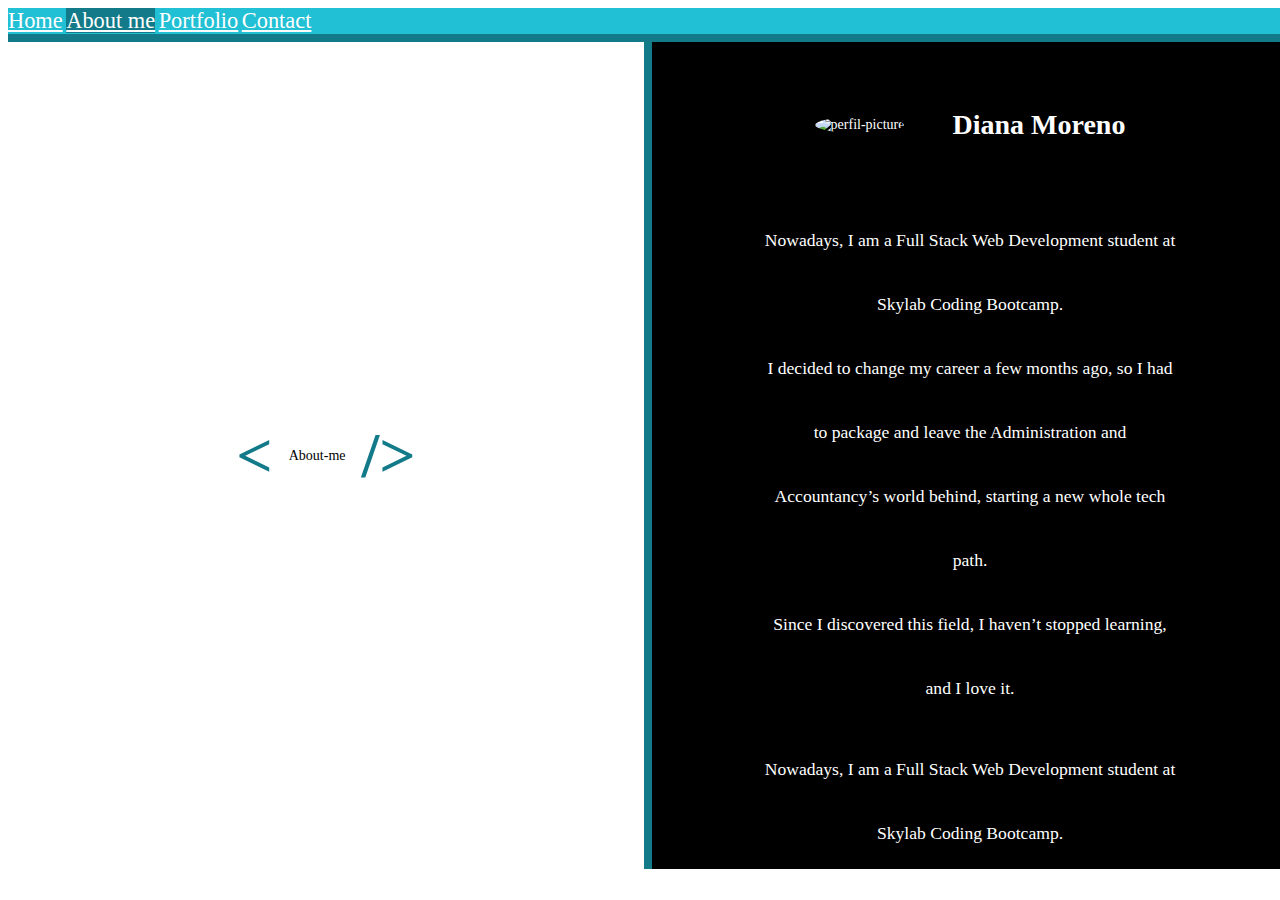
==== about-me.html @ f0077fcf "delete briefcase" ====
<!doctyple html>
<html lang="en-US">
<head>
  <meta charset="UTF-8">
  <meta http-equiv="X-UA-Compatible" content="IE=edge">
  <meta name="viewport" content="width=device-width, initial-scale=1">
  <title>PORTFOLIO | Diana-moreno.github.io</title>
  <link href="css/reset.css" type="text/css" rel="stylesheet">
  <link href="css/bootstrap-4.3.1-dist/css/bootstrap.min.css" type="text/css" rel="stylesheet">
  <link rel="stylesheet" href="https://cdnjs.cloudflare.com/ajax/libs/animate.css/3.7.2/animate.min.css">
  <link href="https://fonts.googleapis.com/css?family=Satisfy&display=swap" rel="stylesheet">
  <link href="./css/about-me.css" type="text/css" rel="stylesheet">
  <script src="https://kit.fontawesome.com/c0a664ee11.js"></script>
  <!--Catalogo de iconos: https://fontawesome.com/icons?d=gallery-->
  <script src="https://cdnjs.cloudflare.com/ajax/libs/popper.js/1.14.7/umd/popper.min.js"></script>
  <script src="https://code.jquery.com/jquery-3.4.1.min.js"></script>
  <script src="css/bootstrap-4.3.1-dist/js/bootstrap.min.js"></script>
</head>
<body>
  <nav class="nav nav-pills">
    <a class="nav-link" href="index.html">Home</a>
    <a class="nav-link active" href="about-me.html">About me</a>
    <a class="nav-link" href="portfolio.html">Portfolio</a>
    <a class="nav-link" href="contact.html">Contact</a>
  </nav>
  <div class="main-container">
    <div class="container-left">
          <span class="code-sign"><&nbsp</span>
          <p>About-me</p>
          <span class="code-sign">&nbsp/></span>
    </div>
    <div class="container-right animated fadeInRightBig">
      <article>
        <div class="heading-presentation">
          <img id="perfil-picture" src="./img/perfil2.png" alt="perfil-picture">
          <h1>Diana Moreno</h1>
        </div>
        <div class="text">
          <p>Nowadays, I am a Full Stack Web Development student at Skylab Coding Bootcamp.<br>I decided to change my career a few months ago, so I had to package and leave the Administration and Accountancy’s world behind, starting a new whole tech path.<br>Since I discovered this field, I haven’t stopped learning, and I love it.</p>
          <p>Nowadays, I am a Full Stack Web Development student at Skylab Coding Bootcamp.<br>I decided to change my career a few months ago, so I had to package and leave the Administration and Accountancy’s world behind, starting a new whole tech path.<br>Since I discovered this field, I haven’t stopped learning, and I love it.</p>
        </div>
      </article>
    </div>
  </div>
</body>
</html>
---- css/about-me.css ----
body {
  font-size: 14px;
  background-color: white;
  width: 100%;
  box-sizing: content-box;
}
.nav {
  border-bottom: 0.5rem solid #127a88;
  background-image: url('../img/turquoise-background-767269.jpg');
  background-color: #22c0d4;
}
.nav-link {
  color: white;
  font-size: 1.4rem;
}
.nav-pills .nav-link.active, .nav-pills .show>.nav-link {
  color: #fff;
  border-radius: 0;
  background-color: #127a88;
}
a:hover {
  color: #127a88;
}
.main-container {
  margin: 0;
  padding: 0;
  display: flex;
  width: 100%;
  height: calc(100% - 57px);
  overflow: hidden;
}
.container-left,
.container-right {
  width: 50%;
  display: flex;
  align-items: center;
  justify-content: center;
}
.container-left {
  background-color: white;
}
.container-right {
  background-color: black;
  border-left: 0.5rem solid #127a88;
}
.first-word,
.second-word > p {
  font-size: 4rem;
  font-family: 'Satisfy', cursive;
  margin-bottom: 0;
  display: flex;
}
.container-tags {
  width: 80%;
}
.first-word {
  justify-content: flex-start;
}
.second-word {
  justify-content: flex-end;
}
.code-sign {
  font-size: 4rem;
  color: #127a88;
  font-weight: 900;
}
.text > p {
  font-size: 1.1rem;
  color: white;
  line-height: 4rem;
  text-align: center;
}
article {
  width: 100%;
  height: 100%;
  padding: 2rem 7rem;
}
#perfil-picture {
  border-radius: 100%;
  margin-right: 3rem;
}
.heading-presentation {
  display: flex;
  color: white;
  align-items: center;
  justify-content: center;
  margin: 3rem;
}
.picture {
  text-align: center;
  margin-top: 4rem;
}
.picture > img {
  width: 16rem;
}
.first-word,
.second-word {
  display: flex;
}
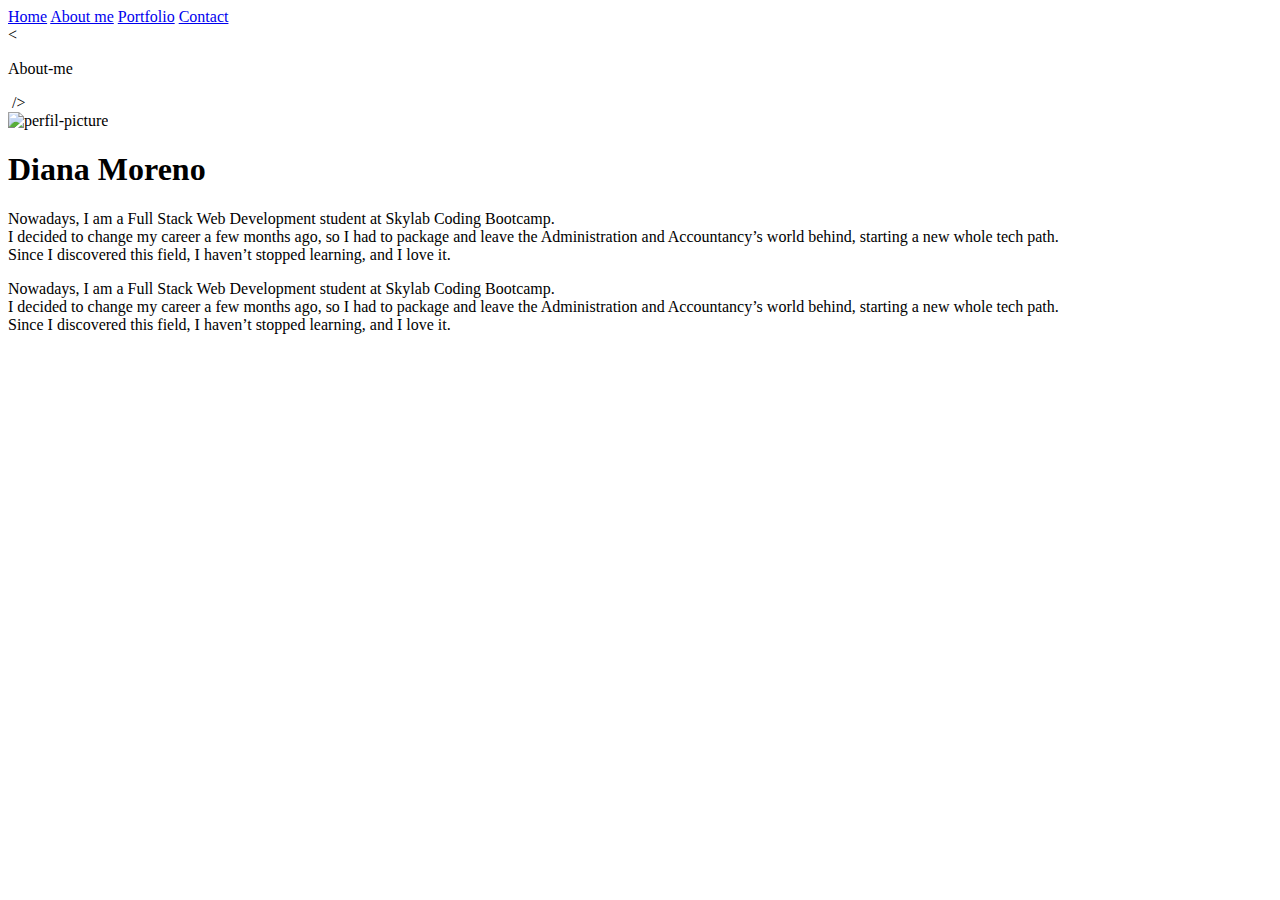
==== commit 7a15e236: "comment links and scripts in head html" ====
--- a/about-me.html
+++ b/about-me.html
@@ -5,13 +5,19 @@
   <meta http-equiv="X-UA-Compatible" content="IE=edge">
   <meta name="viewport" content="width=device-width, initial-scale=1">
   <title>PORTFOLIO | Diana-moreno.github.io</title>
+  <!--reset layout-->
   <link href="css/reset.css" type="text/css" rel="stylesheet">
+  <!--bootstrap-->
   <link href="css/bootstrap-4.3.1-dist/css/bootstrap.min.css" type="text/css" rel="stylesheet">
+  <!--animate.css-->
   <link rel="stylesheet" href="https://cdnjs.cloudflare.com/ajax/libs/animate.css/3.7.2/animate.min.css">
+  <!--font-family from googleapis.com-->
   <link href="https://fonts.googleapis.com/css?family=Satisfy&display=swap" rel="stylesheet">
-  <link href="./css/about-me.css" type="text/css" rel="stylesheet">
+  <!--main css-->
+  <link href="./css/portfolio.css" type="text/css" rel="stylesheet">
+  <!--Icons: https://fontawesome.com/icons?d=gallery-->
   <script src="https://kit.fontawesome.com/c0a664ee11.js"></script>
-  <!--Catalogo de iconos: https://fontawesome.com/icons?d=gallery-->
+  <!--scripts needeed for bootstrap.js like popper, bootstrap and jquery-->
   <script src="https://cdnjs.cloudflare.com/ajax/libs/popper.js/1.14.7/umd/popper.min.js"></script>
   <script src="https://code.jquery.com/jquery-3.4.1.min.js"></script>
   <script src="css/bootstrap-4.3.1-dist/js/bootstrap.min.js"></script>
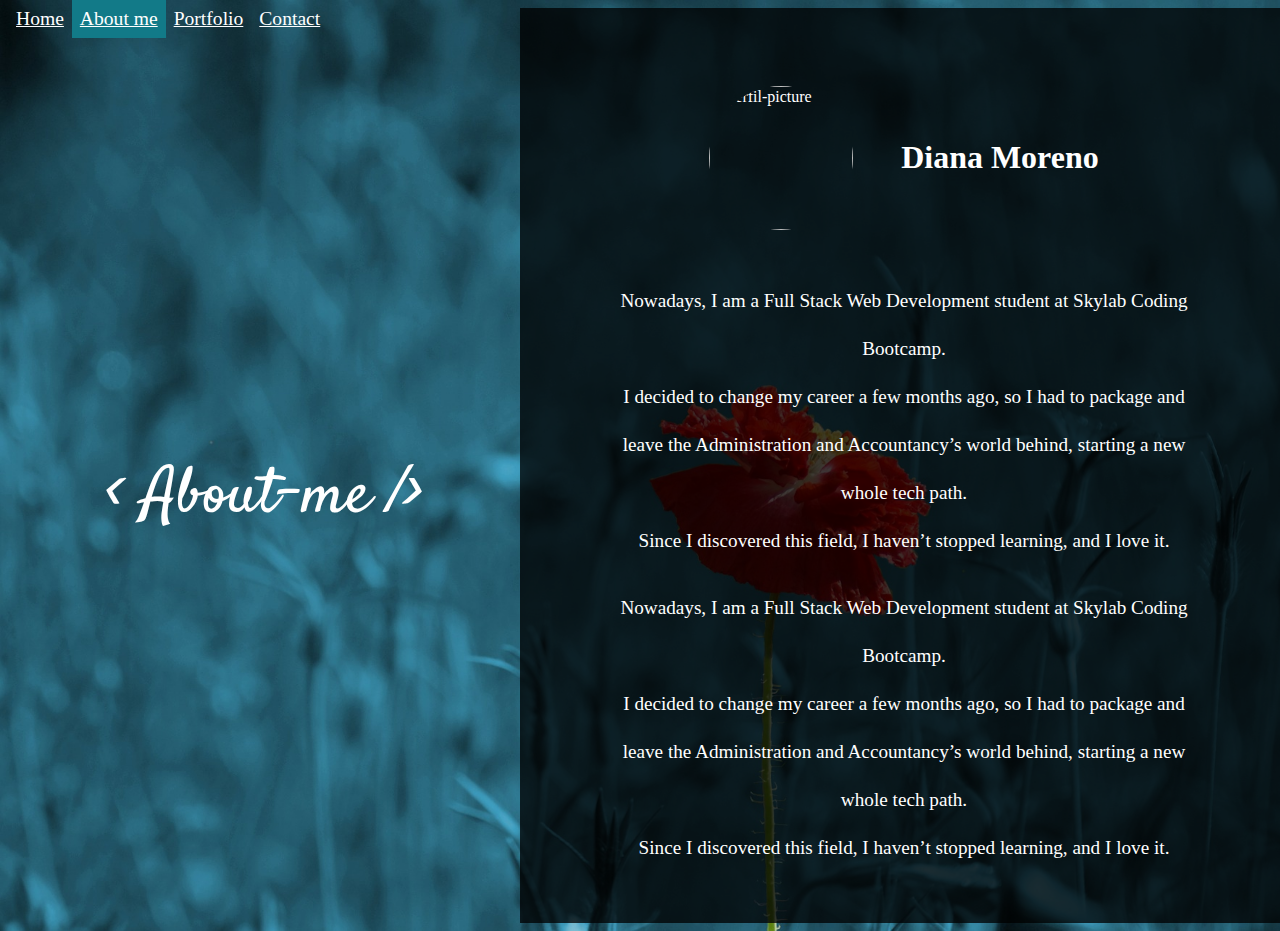
==== commit e0072704: "mobile first responsive for abaut me" ====
--- a/about-me.html
+++ b/about-me.html
@@ -14,7 +14,7 @@
   <!--font-family from googleapis.com-->
   <link href="https://fonts.googleapis.com/css?family=Satisfy&display=swap" rel="stylesheet">
   <!--main css-->
-  <link href="./css/portfolio.css" type="text/css" rel="stylesheet">
+  <link href="./css/about-me.css" type="text/css" rel="stylesheet">
   <!--Icons: https://fontawesome.com/icons?d=gallery-->
   <script src="https://kit.fontawesome.com/c0a664ee11.js"></script>
   <!--scripts needeed for bootstrap.js like popper, bootstrap and jquery-->
@@ -31,19 +31,21 @@
   </nav>
   <div class="main-container">
     <div class="container-left">
-          <span class="code-sign"><&nbsp</span>
-          <p>About-me</p>
-          <span class="code-sign">&nbsp/></span>
+      <div class="menu-indication">
+        <p><&nbspAbout-me&nbsp/></p>
+      </div>
     </div>
     <div class="container-right animated fadeInRightBig">
       <article>
-        <div class="heading-presentation">
-          <img id="perfil-picture" src="./img/perfil2.png" alt="perfil-picture">
-          <h1>Diana Moreno</h1>
-        </div>
-        <div class="text">
-          <p>Nowadays, I am a Full Stack Web Development student at Skylab Coding Bootcamp.<br>I decided to change my career a few months ago, so I had to package and leave the Administration and Accountancy’s world behind, starting a new whole tech path.<br>Since I discovered this field, I haven’t stopped learning, and I love it.</p>
-          <p>Nowadays, I am a Full Stack Web Development student at Skylab Coding Bootcamp.<br>I decided to change my career a few months ago, so I had to package and leave the Administration and Accountancy’s world behind, starting a new whole tech path.<br>Since I discovered this field, I haven’t stopped learning, and I love it.</p>
+        <div>
+          <div class="heading-presentation">
+            <img id="perfil-picture" src="./img/perfil2.png" alt="perfil-picture">
+            <h1>Diana Moreno</h1>
+          </div>
+          <div class="text">
+            <p>Nowadays, I am a Full Stack Web Development student at Skylab Coding Bootcamp.<br>I decided to change my career a few months ago, so I had to package and leave the Administration and Accountancy’s world behind, starting a new whole tech path.<br>Since I discovered this field, I haven’t stopped learning, and I love it.</p>
+            <p>Nowadays, I am a Full Stack Web Development student at Skylab Coding Bootcamp.<br>I decided to change my career a few months ago, so I had to package and leave the Administration and Accountancy’s world behind, starting a new whole tech path.<br>Since I discovered this field, I haven’t stopped learning, and I love it.</p>
+          </div>
         </div>
       </article>
     </div>
--- a/css/about-me.css
+++ b/css/about-me.css
@@ -0,0 +1,189 @@
+/* smartphones, portrait iPhone, portrait 480x320 phones (Android) */
+html {
+  font-size: 10px;
+}
+body {
+  width: 100%;
+  box-sizing: content-box;
+  background-image: url('../img/poppy-186635_1920.jpg');
+  background-size: cover;
+}
+/*Navbar*/
+.nav {
+  width: 100%;
+  position: absolute;
+  top: 0;
+  justify-content: space-around;
+  display: flex;
+  z-index: 1;
+}
+.nav-link {
+  color: white;
+  font-size: 1.4rem;
+}
+.nav-pills .nav-link.active, .nav-pills .show>.nav-link {
+  color: #fff;
+  border-radius: 0;
+  background-color: #127a88;
+}
+a:hover {
+  color: #127a88;
+}
+/*main containers*/
+.main-container {
+  margin: 0;
+  padding: 0;
+  display: flex;
+  width: 100%;
+  overflow: hidden;
+}
+.container-left {
+  width: 20%;
+  justify-content: left;
+}
+.container-right {
+  width: 80%;
+  overflow-y: auto;
+  background-color: #000000c2;
+  justify-content: center;
+}
+.container-left,
+.container-right {
+  display: flex;
+  align-items: center;
+}
+/*left side content*/
+.menu-indication > p {
+  font-size: 4rem;
+  font-family: 'Satisfy', cursive;
+  margin-bottom: 0;
+  display: flex;
+  color: white;
+}
+/*right side content*/
+article {
+  width: 100%;
+  height: 100%;
+  padding: 1rem 1rem;
+  display: flex;
+  align-items: center;
+}
+.heading-presentation {
+  display: flex;
+  color: white;
+  align-items: center;
+  justify-content: center;
+  margin: 2.5rem;
+}
+#perfil-picture {
+  border-radius: 100%;
+  margin-right: 3rem;
+  width: 9rem;
+}
+.text > p {
+  font-size: 1.2rem;
+  color: white;
+  line-height: 2rem;
+  text-align: center;
+}
+
+
+/* smartphones, Android phones, landscape iPhone */
+@media screen and (min-device-width:480px) {
+  html {
+    font-size: calc(10px + 6 * ((100vw - 480px) / 801));
+  }
+  .nav-link {
+    font-size: 19.6px;
+  }
+  article {
+    padding: 2rem 2rem;
+  }
+  .text > p {
+  }
+  .heading-presentation {
+    margin: 2.6rem;
+  }
+}
+
+/* portrait tablets, portrait iPad, e-readers (Nook/Kindle), landscape 800x480 phones (Android) */
+@media (min-width:600px) {}
+
+@media screen and (min-width:640px) {
+  .nav {
+    justify-content: unset;
+  }
+  .nav-link {
+    padding: .5rem 0.5rem;
+  }
+    body {
+    background-image: url('../img/poppy-186635_1920.jpg');
+  }
+  article {
+    padding: 2rem 3rem;
+  }
+  .text > p {
+
+  }
+  .heading-presentation {
+    margin: 2.7rem;
+  }
+}
+/* tablet, landscape iPad, lo-res laptops ands desktops */
+@media (min-width:801px) {
+  .container-left {
+    width: 30%;
+  }
+    .container-right {
+    width: 70%;
+  }
+  article {
+    padding: 2rem 5rem;
+  }
+  .text > p {
+    line-height: 2.5rem;
+  }
+  .heading-presentation {
+    margin: 2.8rem;
+  }
+}
+
+/* big landscape tablets, laptops, and desktops */
+@media (min-width:1027px) {
+  .container-left {
+    width: 40%;
+    justify-content: center;
+  }
+  .container-right {
+    width: 60%;
+  }
+  article {
+    padding: 2rem 6rem;
+  }
+  .text > p {
+    line-height: 3rem;
+  }
+  .heading-presentation {
+    margin: 2.9rem;
+  }
+  .menu-indication:nth-child {
+    font-size: 3rem;
+  }
+}
+
+/* hi-res laptops and desktops */
+@media screen and (min-width:1281px) {
+  html {
+    font-size: 16px;
+  }
+  .container-left,
+  .container-right {
+    width: 50%;
+  }
+  article {
+    padding: 2rem 7rem;
+  }
+  .heading-presentation {
+    margin: 3rem;
+  }
+}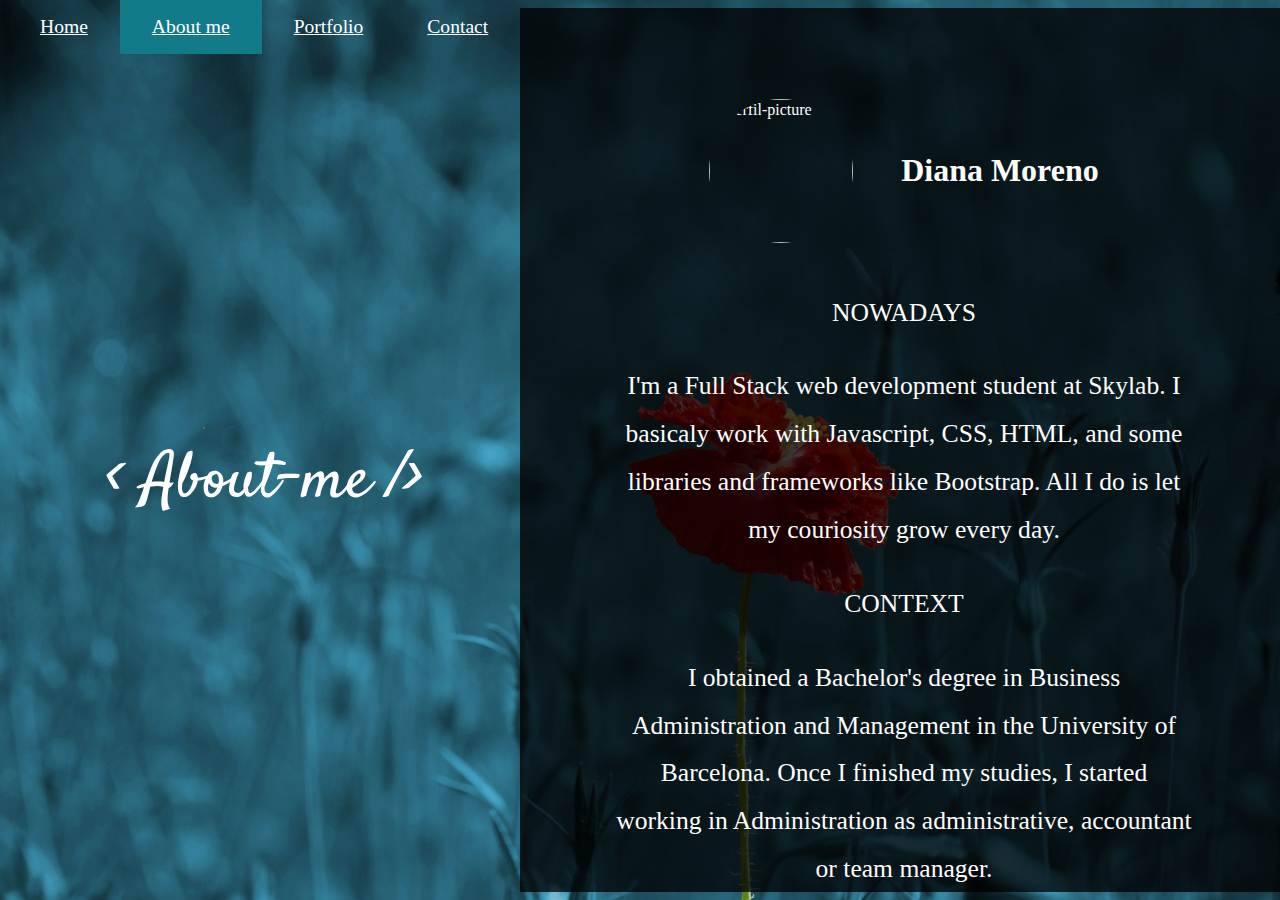
==== commit 340c34a1: "correct spelling" ====
--- a/about-me.html
+++ b/about-me.html
@@ -30,21 +30,32 @@
     <a class="nav-link" href="contact.html">Contact</a>
   </nav>
   <div class="main-container">
-    <div class="container-left">
+    <div class="container-left animated fadeInLeftBig">
       <div class="menu-indication">
         <p><&nbspAbout-me&nbsp/></p>
       </div>
     </div>
     <div class="container-right animated fadeInRightBig">
       <article>
-        <div>
+        <div class="container-article">
           <div class="heading-presentation">
             <img id="perfil-picture" src="./img/perfil2.png" alt="perfil-picture">
             <h1>Diana Moreno</h1>
           </div>
           <div class="text">
-            <p>Nowadays, I am a Full Stack Web Development student at Skylab Coding Bootcamp.<br>I decided to change my career a few months ago, so I had to package and leave the Administration and Accountancy’s world behind, starting a new whole tech path.<br>Since I discovered this field, I haven’t stopped learning, and I love it.</p>
-            <p>Nowadays, I am a Full Stack Web Development student at Skylab Coding Bootcamp.<br>I decided to change my career a few months ago, so I had to package and leave the Administration and Accountancy’s world behind, starting a new whole tech path.<br>Since I discovered this field, I haven’t stopped learning, and I love it.</p>
+            <p class="text-title">NOWADAYS</p>
+            <p>I'm a Full Stack web development student at Skylab. I basicaly work with Javascript, CSS, HTML, and some libraries and frameworks like Bootstrap. All I do is let my couriosity grow every day.</p>
+            <p class="text-title">CONTEXT</p>
+            <p>I obtained a Bachelor's degree in Business Administration and Management in the University of Barcelona. Once I finished my studies, I started working in Administration as administrative, accountant or team manager.
+            <br>
+            The jobs were good but I didn't know why I wasn't feeling fullfiled. I realized that something was happening when I coudn't find anything to be formed in, anything interested me. It was clear: I was in the wrong way.
+            <br>
+            One day, I met someone who introduce me in the programming and showed me a new way to think, a new way to do, a community that enjoys sharing its knowledge and some valours which I fit with. Inevitably I falled in love with both and I decided to make the step leaving my confort zone.</p>
+            <p class="text-title">PASIONS</p>
+            <p>In my free time, I like to create personal projects like this web site and test my news skills.
+            Besides programming, I like to remain active and keep a healthy life.
+            I take care about the food I eat and I practise fitness regulary.
+            I also really love to dance. Until recently, I have belonged to an amateur salsa dance company, but I had to do a break to have more time to study and be able to change my career.</p>
           </div>
         </div>
       </article>
--- a/css/about-me.css
+++ b/css/about-me.css
@@ -35,7 +35,8 @@
   padding: 0;
   display: flex;
   width: 100%;
-  overflow: hidden;
+  overflow-x: hidden;
+  height: 100%;
 }
 .container-left {
   width: 20%;
@@ -61,6 +62,10 @@
   color: white;
 }
 /*right side content*/
+.container-article {
+  width: 100%;
+  height: 90%;
+}
 article {
   width: 100%;
   height: 100%;
@@ -81,10 +86,10 @@
   width: 9rem;
 }
 .text > p {
-  font-size: 1.2rem;
+  font-size: 1.7rem;
+  line-height: 2.3rem;
   color: white;
-  line-height: 2rem;
-  text-align: center;
+  text-align: justify;
 }
 
 
@@ -102,6 +107,7 @@
   .text > p {
   }
   .heading-presentation {
+    margin-top: 1rem;
     margin: 2.6rem;
   }
 }
@@ -114,16 +120,13 @@
     justify-content: unset;
   }
   .nav-link {
-    padding: .5rem 0.5rem;
+    padding: 1rem 2rem;
   }
     body {
     background-image: url('../img/poppy-186635_1920.jpg');
   }
   article {
     padding: 2rem 3rem;
-  }
-  .text > p {
-
   }
   .heading-presentation {
     margin: 2.7rem;
@@ -142,6 +145,8 @@
   }
   .text > p {
     line-height: 2.5rem;
+    font-size: 1.6rem;
+    text-align: center;
   }
   .heading-presentation {
     margin: 2.8rem;
@@ -185,5 +190,6 @@
   }
   .heading-presentation {
     margin: 3rem;
+
   }
 }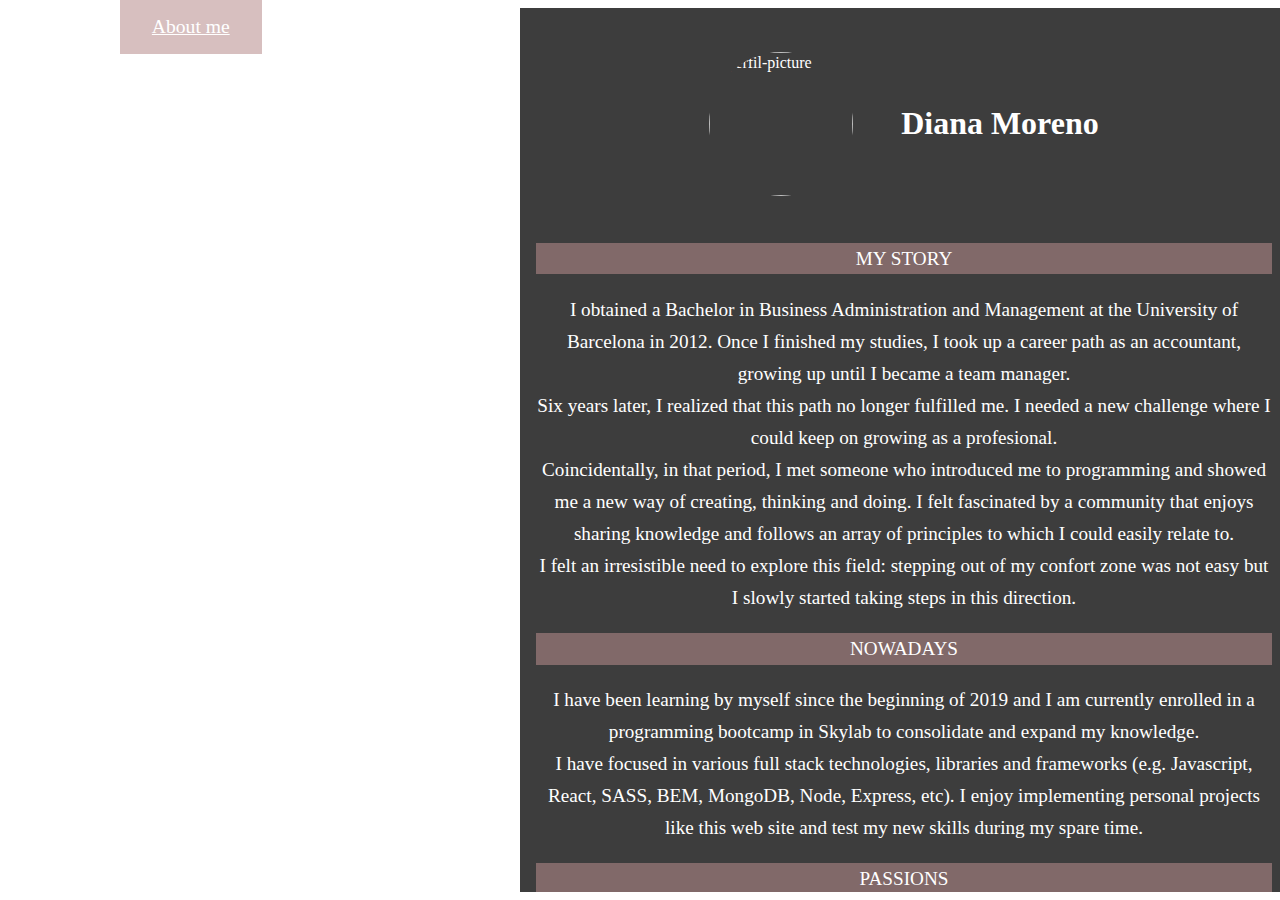
==== commit 6ee0251d: "update about me" ====
--- a/about-me.html
+++ b/about-me.html
@@ -5,6 +5,8 @@
   <meta http-equiv="X-UA-Compatible" content="IE=edge">
   <meta name="viewport" content="width=device-width, initial-scale=1">
   <title>PORTFOLIO | Diana-moreno.github.io</title>
+    <!-- personal heart icon -->
+  <link rel="shortcut icon" href="./img/heart-favicon.png">
   <!--reset layout-->
   <link href="css/reset.css" type="text/css" rel="stylesheet">
   <!--bootstrap-->
@@ -32,7 +34,8 @@
   <div class="main-container">
     <div class="container-left animated fadeInLeftBig">
       <div class="menu-indication">
-        <p><&nbspAbout-me&nbsp/></p>
+<!--         <p><&nbspAbout-me&nbsp/></p> -->
+        <p>About me</p>
       </div>
     </div>
     <div class="container-right animated fadeInRightBig">
@@ -43,19 +46,22 @@
             <h1>Diana Moreno</h1>
           </div>
           <div class="text">
+            <p class="text-title">MY STORY</p>
+            <p>
+            I obtained a Bachelor in Business Administration and Management at the University of Barcelona in 2012. Once I finished my studies, I took up a career path as an accountant, growing up until I became a team manager.
+            <br>
+            Six years later, I realized that this path no longer fulfilled me. I needed a new challenge where I could keep on growing as a profesional.
+            <br>
+            Coincidentally, in that period, I met someone who introduced me to programming and showed me a new way of creating, thinking and doing. I felt fascinated by a community that enjoys sharing knowledge and follows an array of principles to which I could easily relate to.
+            <br>
+            I felt an irresistible need to explore this field: stepping out of my confort zone was not easy but I slowly started taking steps in this direction.</p>
             <p class="text-title">NOWADAYS</p>
-            <p>I'm a Full Stack web development student at Skylab. I basicaly work with Javascript, CSS, HTML, and some libraries and frameworks like Bootstrap. All I do is let my couriosity grow every day.</p>
-            <p class="text-title">CONTEXT</p>
-            <p>I obtained a Bachelor's degree in Business Administration and Management in the University of Barcelona. Once I finished my studies, I started working in Administration as administrative, accountant or team manager.
+            <p>
+            I have been learning by myself since the beginning of 2019 and I am currently enrolled in a programming bootcamp in Skylab to consolidate and expand my knowledge.
             <br>
-            The jobs were good but I didn't know why I wasn't feeling fullfiled. I realized that something was happening when I coudn't find anything to be formed in, anything interested me. It was clear: I was in the wrong way.
-            <br>
-            One day, I met someone who introduce me in the programming and showed me a new way to think, a new way to do, a community that enjoys sharing its knowledge and some valours which I fit with. Inevitably I falled in love with both and I decided to make the step leaving my confort zone.</p>
-            <p class="text-title">PASIONS</p>
-            <p>In my free time, I like to create personal projects like this web site and test my news skills.
-            Besides programming, I like to remain active and keep a healthy life.
-            I take care about the food I eat and I practise fitness regulary.
-            I also really love to dance. Until recently, I have belonged to an amateur salsa dance company, but I had to do a break to have more time to study and be able to change my career.</p>
+            I have focused in various full stack technologies, libraries and frameworks (e.g. Javascript, React, SASS, BEM, MongoDB, Node, Express, etc). I enjoy implementing personal projects like this web site and test my new skills during my spare time.</p>
+            <p class="text-title">PASSIONS</p>
+            <p>Besides programming, I am dedicated to following a healthy lifestyle. I pay close attention to what I eat, and regularly exercise. Moreover, I love dancing, up to the point that I joined an amateur salsa dance company.</p>
           </div>
         </div>
       </article>
--- a/css/about-me.css
+++ b/css/about-me.css
@@ -5,7 +5,7 @@
 body {
   width: 100%;
   box-sizing: content-box;
-  background-image: url('../img/poppy-186635_1920.jpg');
+  background-image: url('../img/flower-background-mobile.jpg');
   background-size: cover;
 }
 /*Navbar*/
@@ -19,15 +19,16 @@
 }
 .nav-link {
   color: white;
-  font-size: 1.4rem;
+  font-size: 1.7rem;
+  padding: 1rem 0.5rem 1rem 0.5rem;
 }
 .nav-pills .nav-link.active, .nav-pills .show>.nav-link {
   color: #fff;
   border-radius: 0;
-  background-color: #127a88;
+  background-color: #b88d8c8f;
 }
 a:hover {
-  color: #127a88;
+  color: #b88d8c8f;
 }
 /*main containers*/
 .main-container {
@@ -39,13 +40,13 @@
   height: 100%;
 }
 .container-left {
-  width: 20%;
+  width: 0%;
   justify-content: left;
 }
 .container-right {
-  width: 80%;
+  width: 100%;
   overflow-y: auto;
-  background-color: #000000c2;
+  background-color: #0000007a;
   justify-content: center;
 }
 .container-left,
@@ -56,10 +57,11 @@
 /*left side content*/
 .menu-indication > p {
   font-size: 4rem;
-  font-family: 'Satisfy', cursive;
+  font-family: helvetica, arial;
   margin-bottom: 0;
   display: flex;
   color: white;
+  visibility: hidden;
 }
 /*right side content*/
 .container-article {
@@ -89,7 +91,10 @@
   font-size: 1.7rem;
   line-height: 2.3rem;
   color: white;
-  text-align: justify;
+  text-align: center;
+}
+.text-title {
+  background-color: #b88d8c8f;
 }
 
 
@@ -102,12 +107,12 @@
     font-size: 19.6px;
   }
   article {
-    padding: 2rem 2rem;
+    padding: 1rem 1rem;
   }
   .text > p {
   }
   .heading-presentation {
-    margin-top: 1rem;
+    margin-top: 0rem;
     margin: 2.6rem;
   }
 }
@@ -116,40 +121,41 @@
 @media (min-width:600px) {}
 
 @media screen and (min-width:640px) {
+    body {
+    background-image: url('../img/flower-background.jpg');
+  }
   .nav {
     justify-content: unset;
   }
   .nav-link {
     padding: 1rem 2rem;
   }
-    body {
-    background-image: url('../img/poppy-186635_1920.jpg');
+    .container-left {
+    width: 35%;
   }
-  article {
-    padding: 2rem 3rem;
+    .container-right {
+    width: 65%;
   }
   .heading-presentation {
     margin: 2.7rem;
+    margin-top: 0rem;
+  }
+  .menu-indication > p {
+    visibility: visible;
+  }
+  .container-right {
+    background-color: #000000c2;
   }
 }
 /* tablet, landscape iPad, lo-res laptops ands desktops */
 @media (min-width:801px) {
-  .container-left {
-    width: 30%;
-  }
-    .container-right {
-    width: 70%;
-  }
-  article {
-    padding: 2rem 5rem;
-  }
   .text > p {
     line-height: 2.5rem;
     font-size: 1.6rem;
-    text-align: center;
   }
   .heading-presentation {
     margin: 2.8rem;
+    margin-top: 0rem;
   }
 }
 
@@ -162,14 +168,13 @@
   .container-right {
     width: 60%;
   }
-  article {
-    padding: 2rem 6rem;
-  }
   .text > p {
-    line-height: 3rem;
+    line-height: 2rem;
+    font-size: 1.2rem;
   }
   .heading-presentation {
     margin: 2.9rem;
+    margin-top: 0rem;
   }
   .menu-indication:nth-child {
     font-size: 3rem;
@@ -185,11 +190,7 @@
   .container-right {
     width: 50%;
   }
-  article {
-    padding: 2rem 7rem;
-  }
   .heading-presentation {
-    margin: 3rem;
-
+    margin: 0 3rem 2rem 3rem;
   }
 }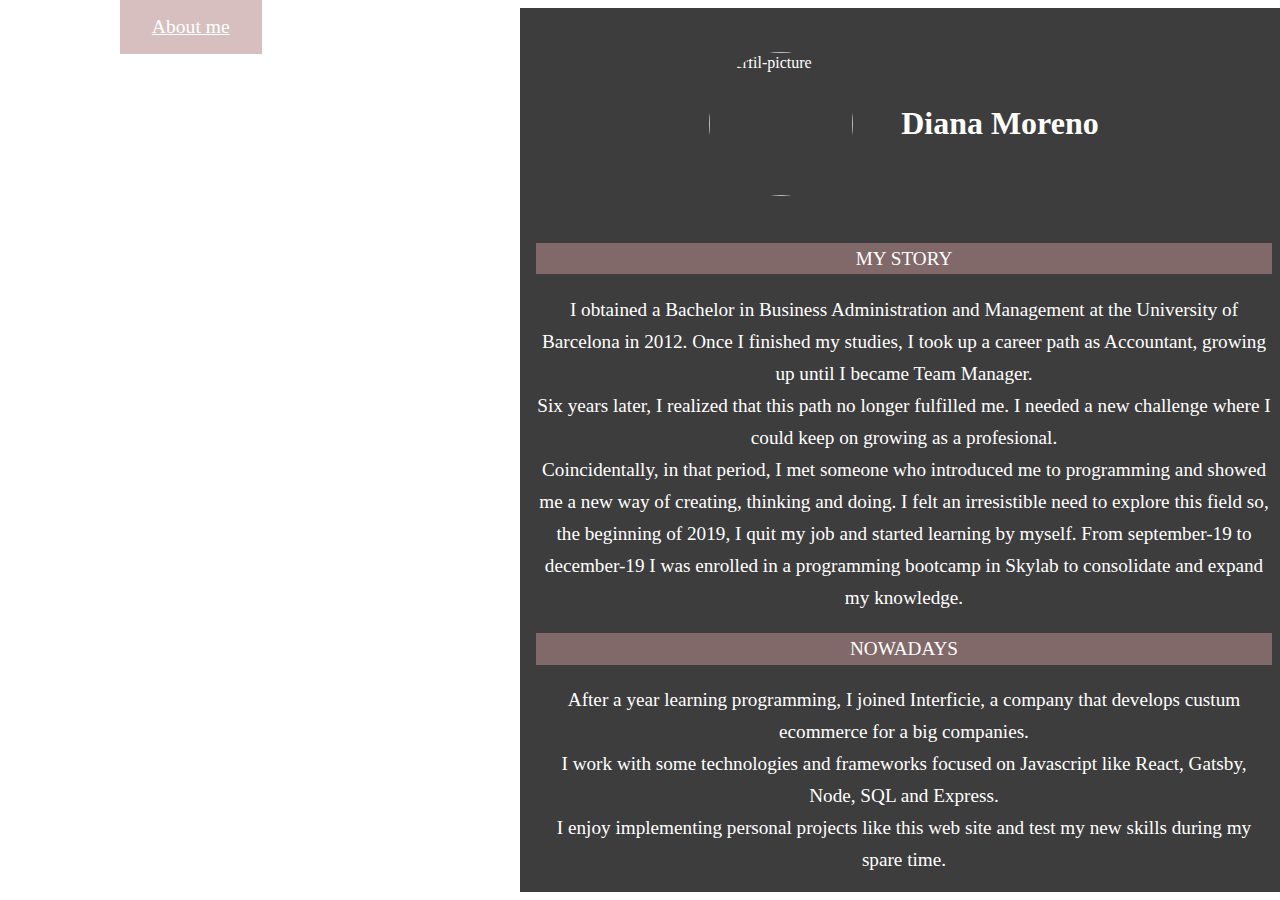
==== commit c7522b99: "update about-me" ====
--- a/about-me.html
+++ b/about-me.html
@@ -48,18 +48,21 @@
           <div class="text">
             <p class="text-title">MY STORY</p>
             <p>
-            I obtained a Bachelor in Business Administration and Management at the University of Barcelona in 2012. Once I finished my studies, I took up a career path as an accountant, growing up until I became a team manager.
+            I obtained a Bachelor in Business Administration and Management at the University of Barcelona in 2012. Once I finished my studies, I took up a career path as Accountant, growing up until I became Team Manager.
             <br>
             Six years later, I realized that this path no longer fulfilled me. I needed a new challenge where I could keep on growing as a profesional.
             <br>
-            Coincidentally, in that period, I met someone who introduced me to programming and showed me a new way of creating, thinking and doing. I felt fascinated by a community that enjoys sharing knowledge and follows an array of principles to which I could easily relate to.
-            <br>
-            I felt an irresistible need to explore this field: stepping out of my confort zone was not easy but I slowly started taking steps in this direction.</p>
+            Coincidentally, in that period, I met someone who introduced me to programming and showed me a new way of creating, thinking and doing.
+
+            I felt an irresistible need to explore this field so, the beginning of 2019, I quit my job and started learning by myself. From september-19 to december-19 I was enrolled in a programming bootcamp in Skylab to consolidate and expand my knowledge.
+            </p>
             <p class="text-title">NOWADAYS</p>
             <p>
-            I have been learning by myself since the beginning of 2019 and I am currently enrolled in a programming bootcamp in Skylab to consolidate and expand my knowledge.
+            After a year learning programming, I joined Interficie, a company that develops custum ecommerce for a big companies.
             <br>
-            I have focused in various full stack technologies, libraries and frameworks (e.g. Javascript, React, SASS, BEM, MongoDB, Node, Express, etc). I enjoy implementing personal projects like this web site and test my new skills during my spare time.</p>
+            I work with some technologies and frameworks focused on Javascript like React, Gatsby, Node, SQL and Express.
+            <br>
+            I enjoy implementing personal projects like this web site and test my new skills during my spare time.</p>
             <p class="text-title">PASSIONS</p>
             <p>Besides programming, I am dedicated to following a healthy lifestyle. I pay close attention to what I eat, and regularly exercise. Moreover, I love dancing, up to the point that I joined an amateur salsa dance company.</p>
           </div>
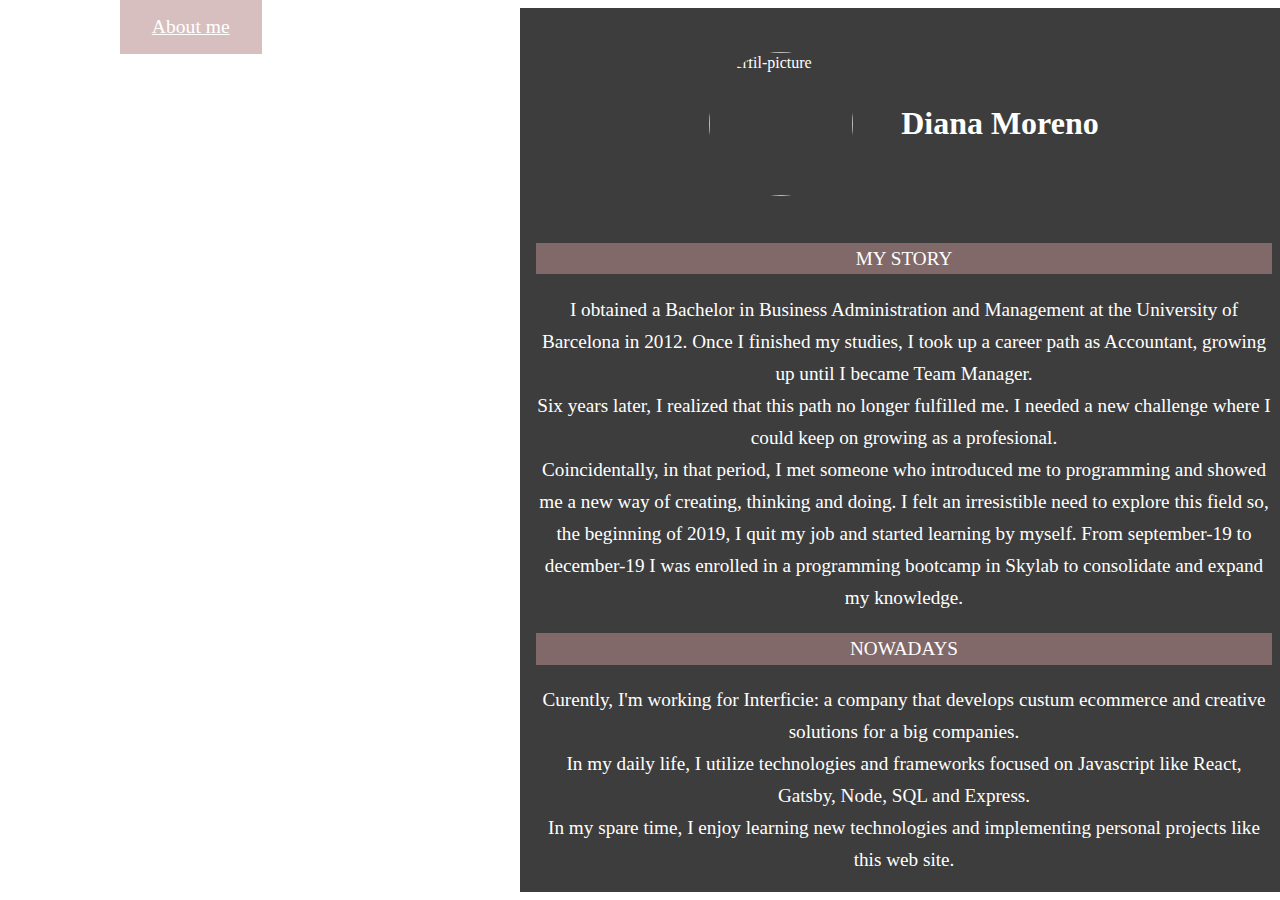
==== commit 0e953dc1: "update about-me" ====
--- a/about-me.html
+++ b/about-me.html
@@ -58,11 +58,11 @@
             </p>
             <p class="text-title">NOWADAYS</p>
             <p>
-            After a year learning programming, I joined Interficie, a company that develops custum ecommerce for a big companies.
+            Curently, I'm working for Interficie: a company that develops custum ecommerce and creative solutions for a big companies.
             <br>
-            I work with some technologies and frameworks focused on Javascript like React, Gatsby, Node, SQL and Express.
+            In my daily life, I utilize technologies and frameworks focused on Javascript like React, Gatsby, Node, SQL and Express.
             <br>
-            I enjoy implementing personal projects like this web site and test my new skills during my spare time.</p>
+            In my spare time, I enjoy learning new technologies and implementing personal projects like this web site.</p>
             <p class="text-title">PASSIONS</p>
             <p>Besides programming, I am dedicated to following a healthy lifestyle. I pay close attention to what I eat, and regularly exercise. Moreover, I love dancing, up to the point that I joined an amateur salsa dance company.</p>
           </div>
